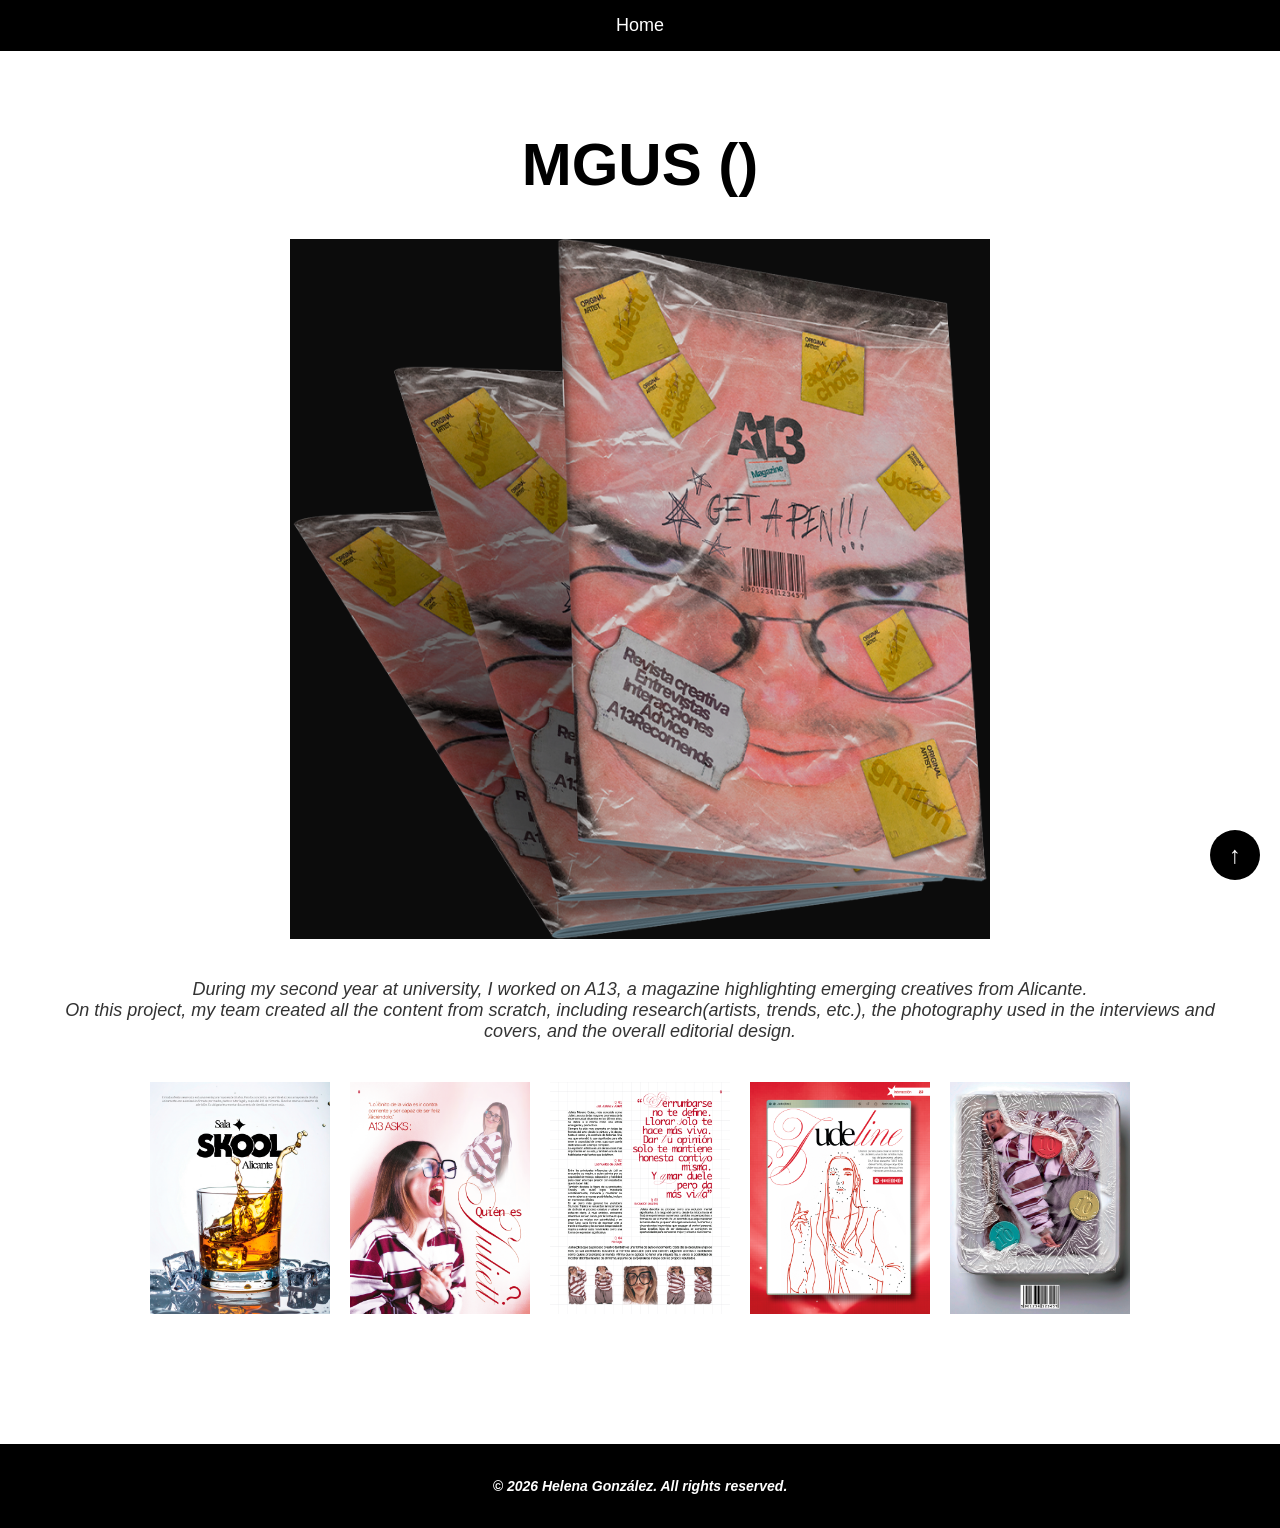
==== proyectos/branding.html @ 6bf86629 "desarrollo de las páginas individuales Para las páginas individuales he creado una nav bar con Home " ====
<!DOCTYPE html>
<html lang="en">
<head>
    <meta charset="UTF-8">
    <meta name="viewport" content="width=device-width, initial-scale=1.0">
    <title>Editorial</title>
    <link rel="stylesheet" href="../css/style.css">
</head>

<body>
    <header id="arriba" >
         <nav>
        <a href="../index.html">Home</a>
    </nav>
    </header>
    
    <main>
        <h1>
            MGUS ()
        </h1>

        <section class="imagenprincipal">
            <img src="../imagenes/editoriallanding.png" alt="Proyecto Editorial">
        </section>

        <section class="descripcionproyecto">
            <p>During my second year at university, I worked on A13, a magazine highlighting emerging creatives from Alicante.<br> On this project, my team created all the content from scratch, including research(artists, trends, etc.), the photography used in the interviews and covers, and the overall editorial design.</p>
        </section>

        <section class="galeria">
            <img src="../imagenes/editorial1.png" alt="Publi">
            <img src="../imagenes/editorial2.png" alt="EntrevistaJuliett">
            <img src="../imagenes/editorial3.png" alt="EntrevistaJuliett2">
            <img src="../imagenes/editorial4.png" alt="Judeline">
            <img src="../imagenes/editorial5.png" alt="Contraportada">
        </section>

     <a href="#arriba" class="arriba">↑</a>
    </main>

    <footer>
        <p> © 2026 Helena González. All rights reserved.</p>
    </footer>
</body>
</html>
---- css/style.css ----
html {
    scroll-behavior: smooth;
    scroll-padding-top: 100px;
}

body {
    margin: 0;
    font-family: 'helvetica neue', sans-serif;

}


header nav {
    background-color: black;
    color: white;
    position: fixed;
    top: 0;
    width: 100%;
    z-index: 10;
    display: flex;
    justify-content: space-around;   
}
 header nav a {
    color: white;
    font-weight: lighter;
    text-decoration: none;
    padding: 15px 15px;
    font-size: 18px;
    transition: all 0.3s ease;
}

header nav a:hover {
    font-style: italic;
    color: rgb(170, 0, 0);

}

h1 {
    margin-top: 80px;
    text-align: center;
    font-size: 28px;
}
p {
    text-align: center;
    font-weight: 300;
    font-size: 18px;
    font-style: italic;
    color: #333;
}

main {
    padding: 50px;
}

.imagenprincipal{
    display: flex;
    justify-content: center;
    margin: 40px 0;
}

.imagenprincipal img{
    width: 70%;
    max-width: 700px;
    height: auto;
}

#about {
    display: flex;
    flex-direction: column;
    align-items: center;;
    padding-top: 100px;
    text-align: center;
}
.galeria{
    width: 80%;
    max-width: 900px;
    margin: 40px auto;

    display: flex;
    flex-wrap: wrap;
    gap: 20px;
    justify-content: center;
}

.galeria img{
    width: 100%;
    height: auto;

    transition: transform 0.3s ease;
}

.galeria img:hover{
    transform: scale(1.05);
}

.yochikita {
    display: flex;
    justify-content: center;
    margin: 40px 0;
}
.yochikita img {
   max-width: 250px;
    height: auto;
}
.proyectos {
    padding: 20px 20px;
}
.proyectos h2 {
    padding-top: 100px;
    text-align: center;
}
.galeriaproyectos {
    display: flex;
    flex-direction: column;
    gap: 20px;

}
.galeriaproyectos a {
    text-align: center;
    text-decoration: none;
    color: black;
    font-size: 20px;
    transition: all 0.3s ease;
}

.carrusel {
    width: 80%;
    max-width: 900px;
    margin: 40px auto;

    display: flex;
    flex-direction: column;
    gap: 20px;
}

.carrusel img{
    width: 100%;
    height: auto;
    transition: all 0.3s ease;
}

.carrusel img:hover{
    transform: scale(1.05);
}

h3{
    font-weight: 100;
}
h3:hover {
    color: rgb(170, 0, 0);

}

.galeriaproyectos img {
    width: 100%;
    height: auto;
    box-shadow: 0 15px 12px rgba(0, 0, 0, 0.1);
    transition: 1s;

}

.galeriaproyectos img:hover{
    transform: scale(1.05)    
}


.contacto {
    padding: 20px 20px;
}
.contacto h2 {
    padding-top: 100px;
    text-align: center;
}
.contacto p {
    text-align: center;
    font-size: 18px;
}
.contacto a {
    color: rgb(170, 0, 0);
    text-decoration: none;
    transition: 1s;
}
.contacto a:hover {
    color: rgb(68, 0, 0);
}

.arriba{
    font-size: 24px;
    text-decoration: none;
    position: fixed;
    bottom: 20px;
    right: 20px;
    background-color: black;
    color: white;
    width: 50px;
    height: 50px;
    border-radius: 50%;
    display: flex;
    justify-content: center;
    align-items: center;
    transition: 0.3s;    
}

.arriba:hover{
    color: rgb(170, 0, 0);
    background-color: rgb(21, 21, 21);
}

footer {
    background-color: black;
    padding: 20px 0;
    margin-top: 40px;
    
}
footer p {
    color: white;
    text-align: center;
    font-weight: bolder;
    font-size: 14px;
}

@media (max-width:767px){
    h1{
        font-size: 28px;
    }

    h2{
        font-size: 24px;
    }
    .yochikita img{
        max-width: 150px;
    }
    .galeriaproyectos img{
        max-width: 45%;
    }
    .imagenprincipal img{
        width: 90%;
    }
}

@media (min-width:768px){
    h1{
        font-size: 40px;
    }
       .galeriaproyectos{
        flex-direction: row;
        flex-wrap: wrap;
        justify-content: center;
    }

    .galeriaproyectos a{
        width: 45%;
    }

    .galeria img{
        width: calc(50% - 20px);
    }
}

@media (min-width: 1024px) {
    h1{
        font-size: 60px;
    }
    .galeriaproyectos a{
            width: 20%;
    }
    .galeria{
        flex-wrap: nowrap;
    }
    .galeria img{
        width: 20%;
    }
}
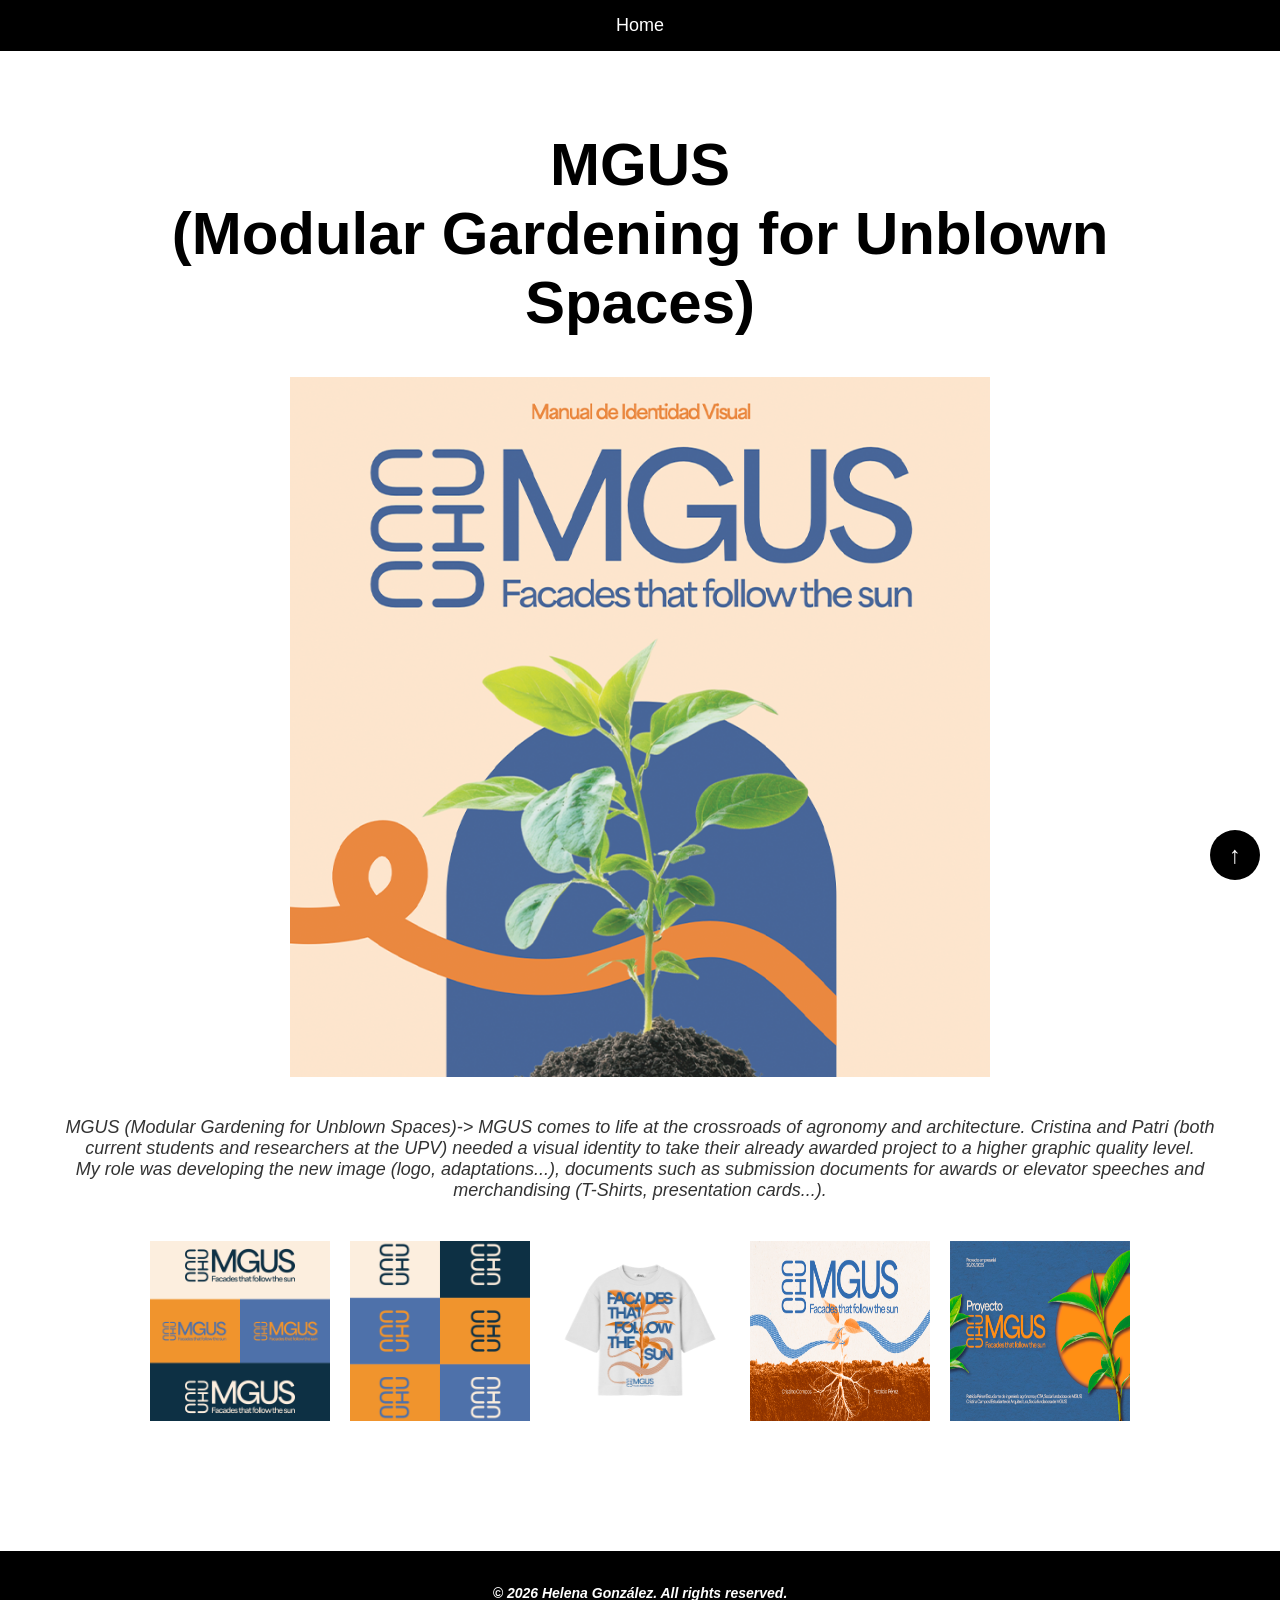
==== commit ffbcff41: "fin de creación de páginas individuales He cambiado el contenido de todas las páginas individuales" ====
--- a/proyectos/branding.html
+++ b/proyectos/branding.html
@@ -16,23 +16,23 @@
     
     <main>
         <h1>
-            MGUS ()
+            MGUS <br> (Modular Gardening for Unblown Spaces)
         </h1>
 
         <section class="imagenprincipal">
-            <img src="../imagenes/editoriallanding.png" alt="Proyecto Editorial">
+            <img src="../imagenes/brandinglanding.png" alt="Proyecto Branding">
         </section>
 
         <section class="descripcionproyecto">
-            <p>During my second year at university, I worked on A13, a magazine highlighting emerging creatives from Alicante.<br> On this project, my team created all the content from scratch, including research(artists, trends, etc.), the photography used in the interviews and covers, and the overall editorial design.</p>
+            <p>MGUS (Modular Gardening for Unblown Spaces)-> MGUS comes to life at the crossroads of agronomy and architecture. Cristina and Patri (both current students and researchers at the UPV) needed a visual identity to take their already awarded project to a higher graphic quality level. <br> My role was developing the new image (logo, adaptations...), documents such as submission documents for awards or elevator speeches and merchandising (T-Shirts, presentation cards...).</p>
         </section>
 
         <section class="galeria">
-            <img src="../imagenes/editorial1.png" alt="Publi">
-            <img src="../imagenes/editorial2.png" alt="EntrevistaJuliett">
-            <img src="../imagenes/editorial3.png" alt="EntrevistaJuliett2">
-            <img src="../imagenes/editorial4.png" alt="Judeline">
-            <img src="../imagenes/editorial5.png" alt="Contraportada">
+            <img src="../imagenes/branding1.png" alt="Logo">
+            <img src="../imagenes/branding2.png" alt="Isologo">
+            <img src="../imagenes/branding3.png" alt="Merch">
+            <img src="../imagenes/branding4.png" alt="Presentación">
+            <img src="../imagenes/branding5.png" alt="Elevator Speech">
         </section>
 
      <a href="#arriba" class="arriba">↑</a>
